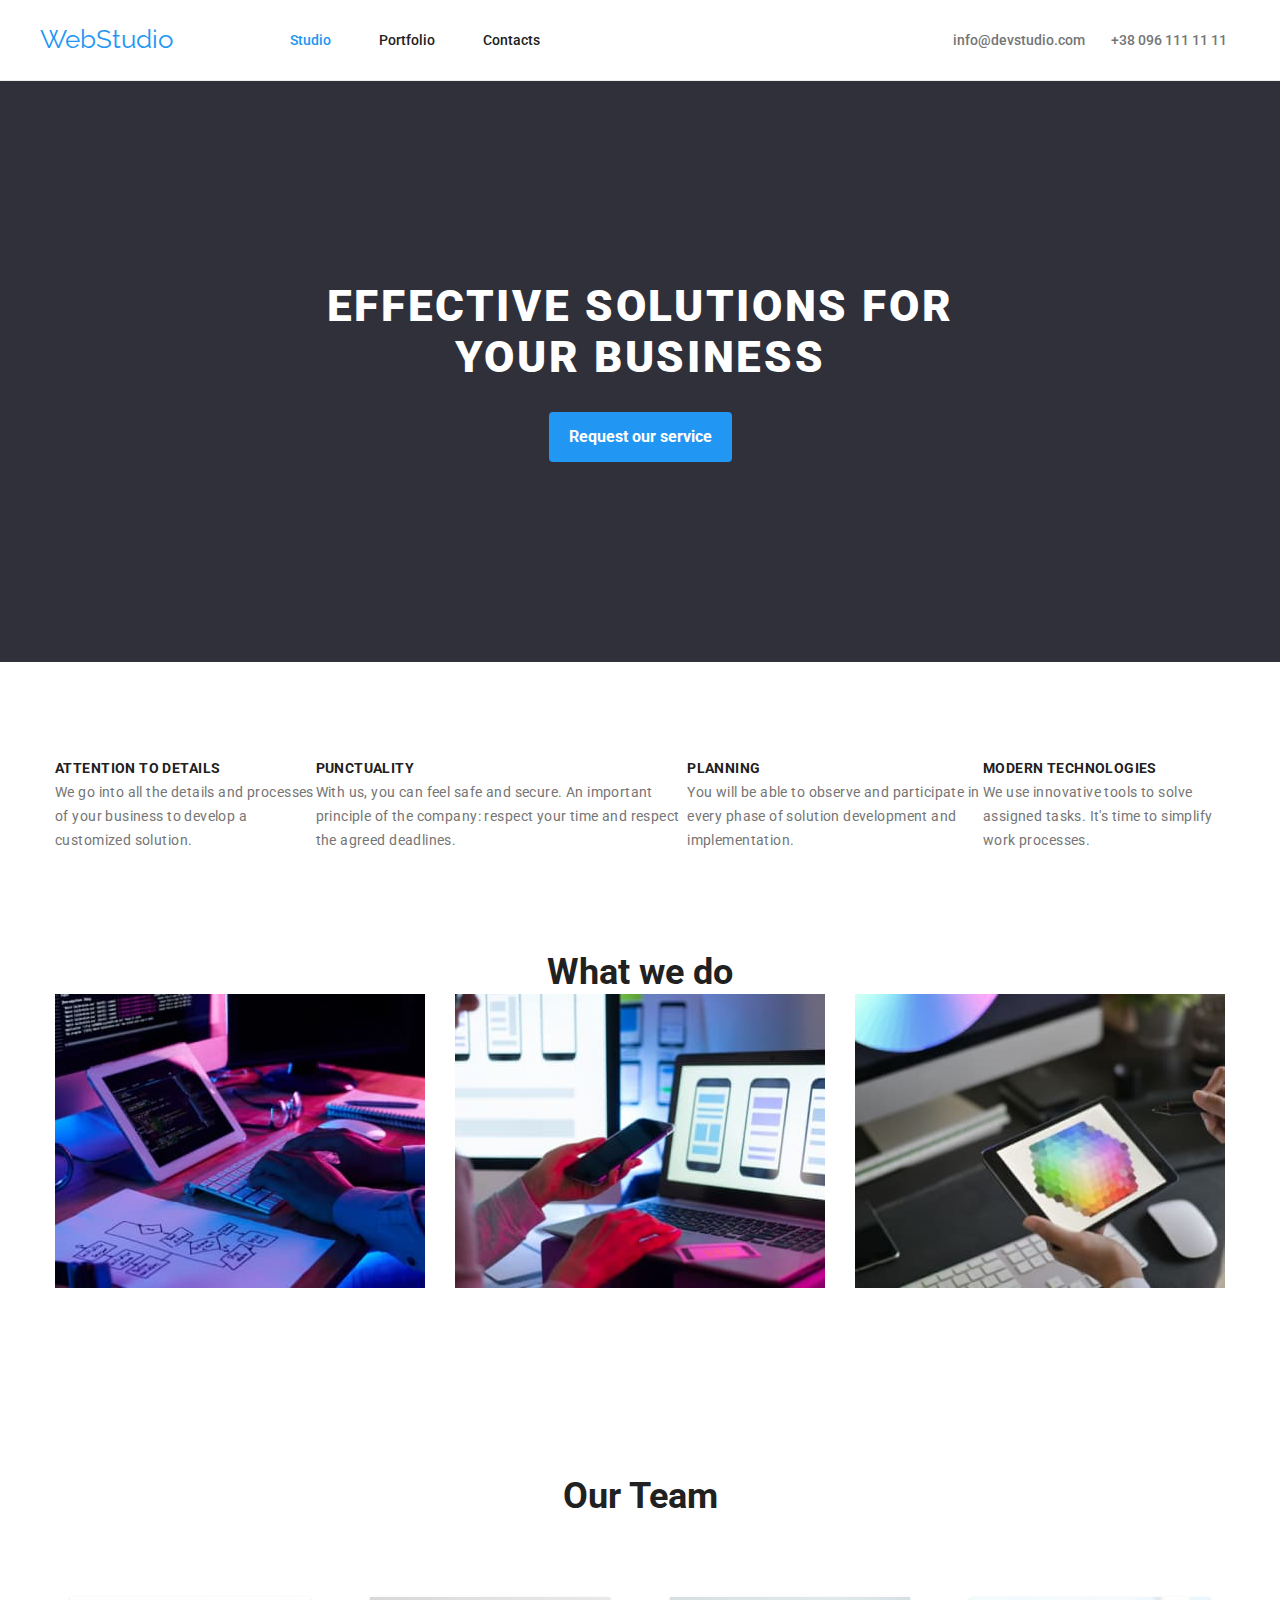
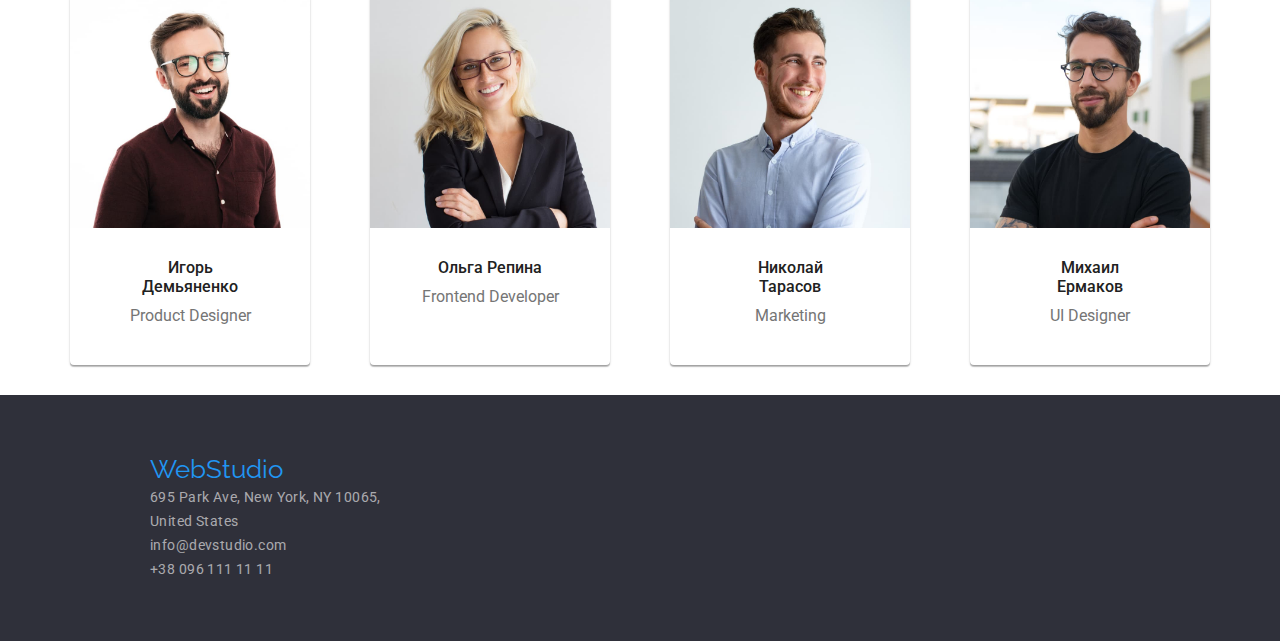
==== index.html @ 9c86bbfa "Homework 3" ====
<!DOCTYPE html>
<html lang="en">
  <head>
    <meta charset="UTF-8" />
    <meta
      name="description"
      content="WebStudio is a leading engineering company that specializes in making websites with up-to-date standards & technologies"
    />
    <meta
      name="keywords"
      content="WebStudio, Website, Developers, Create, Solutions, Web solutions, technology"
    />
    <meta name="viewport" content="width=device-width, initial-scale=1.0" />
    <link rel="preconnect" href="https://fonts.googleapis.com" />
    <link rel="preconnect" href="https://fonts.gstatic.com" crossorigin />
    <link
      href="https://fonts.googleapis.com/css2?family=Raleway:wght@700&family=Roboto:wght@400;500;700;900&display=swap"
      rel="stylesheet"
    />
    <link
      rel="stylesheet"
      href="https://cdnjs.cloudflare.com/ajax/libs/modern-normalize/1.0.0/modern-normalize.min.css"
    />
    <link href="css/style.css" rel="stylesheet" />
    <title>WebStudio</title>
  </head>
  <header class="header-line">
    <div class="header container">
      <nav class="navbar">
        <a href="index.html" class="logo link">WebStudio</a>
        <ul class="nav-list list">
          <li>
            <a href="#" class="nav-items current-link link">Studio</a>
          </li>
          <li>
            <a href="portfolio.html" class="nav-items link">Portfolio</a>
          </li>
          <li>
            <a href="#" class="nav-items link">Contacts</a>
          </li>
        </ul>
      </nav>
      <ul class="right-navbar list">
        <li>
          <a href="mailto:info@devstudio.com" class="contact-information link"
            >info@devstudio.com</a
          >
        </li>
        <li>
          <a href="tel:+380961111111" class="contact-information link"
            >+38 096 111 11 11</a
          >
        </li>
      </ul>
    </div>
  </header>
  <main>
    <section class="main-section">
      <div class="container">
        <h1 class="main-banner">
          EFFECTIVE SOLUTIONS FOR<br />
          YOUR BUSINESS
        </h1>
        <button type="button" id="request-service-button">
          Request our service
        </button>
      </div>
    </section>
    <section class="webstudio-selling-points">
      <div class="container">
        <ul class="list">
          <li>
            <h3>ATTENTION TO DETAILS</h3>
            <p>
              We go into all the details and processes of your business to
              develop a customized solution.
            </p>
          </li>
          <li>
            <h3>PUNCTUALITY</h3>
            <p>
              With us, you can feel safe and secure. An important principle of
              the company: respect your time and respect the agreed deadlines.
            </p>
          </li>
          <li>
            <h3>PLANNING</h3>
            <p>
              You will be able to observe and participate in every phase of
              solution development and implementation.
            </p>
          </li>
          <li>
            <h3>MODERN TECHNOLOGIES</h3>
            <p>
              We use innovative tools to solve assigned tasks. It's time to
              simplify work processes.
            </p>
          </li>
        </ul>
      </div>
    </section>
    <section>
      <div class="what-we-do container">
        <h2>What we do</h2>
        <ul class="images-section list">
          <li>
            <img
              src="./images/imglaptop-left.jpg"
              alt="image of someone at a desk typing on their tablet"
              width="370"
              height="294"
            />
          </li>
          <li>
            <img
              src="./images/imgPhone-middle.jpg"
              alt="image of someone using their phone infront of other screens"
              width="370"
              height="294"
            />
          </li>
          <li>
            <img
              src="./images/imgtablet-right.jpg"
              alt="image of someone using a tablet to pick colors"
              width="370"
              height="294"
            />
          </li>
        </ul>
      </div>
    </section>
    <section class="our-team">
      <div class="container">
        <h2 class="our-team-header">Our Team</h2>
        <ul class="list">
          <li class="member-card">
            <img
              src="./images/imgguy-with-rdj-glasses.jpg"
              alt="Igor Demyanenko's personal picture who is the product desinger"
              width="270"
              height="260"
            />
            <h3 class="member-name" lang="ru">Игорь Демьяненко</h3>
            <p class="member-role">Product Designer</p>
          </li>
          <li class="member-card">
            <img
              src="./images/imgbusiness-woman.jpg"
              alt="Olga Repina's picture who is the frontend developer"
              width="270"
              height="260"
            />
            <h3 class="member-name" lang="ru">Ольга Репина</h3>
            <p class="member-role">Frontend Developer</p>
          </li>
          <li class="member-card">
            <img
              src="./images/imgguy-without-glasses.jpg"
              alt="Nikolay Tarasov's picture who works in marketing"
              width="270"
              height="260"
            />
            <h3 class="member-name" lang="ru">Николай Тарасов</h3>
            <p class="member-role">Marketing</p>
          </li>
          <li class="member-card">
            <img
              src="./images/imgguy-with-smirk.jpg"
              alt="Михаил Ермаков's picture who is the UI Designer"
              width="270"
              height="260"
            />
            <h3 class="member-name" lang="ru">Михаил Ермаков</h3>
            <p class="member-role">UI Designer</p>
          </li>
        </ul>
      </div>
    </section>
  </main>
  <footer class="footer-style">
    <div class="address-column container">
      <a href="index.html" class="logo link">WebStudio</a>
      <address>
        <ul class="list">
          <li class="address-bar-items">
            <a href="#" class="link"
              >695 Park Ave, New York, NY 10065,<br />
              United States</a
            >
          </li>
          <li class="address-bar-items">
            <a href="mailto:info@devstudio.com" class="link"
              >info@devstudio.com</a
            >
          </li>
          <li class="address-bar-items">
            <a href="tel:+380961111111" class="link">+38 096 111 11 11</a>
          </li>
        </ul>
      </address>
    </div>
  </footer>
</html>

<!-- Pictures, Display inline and use class in slack, Table fix with flex start w/ container -->
---- css/style.css ----
:root {
  --blue: #2196f3;
  --black: #212121;
  --grey: #757575;
  --white: #ffffff;
  --dark-blue: #2f303a;
  --off-white: #f5f4fa;
  --card-border-white: #eeeeee;
  --border-bottom-grey: #ececec;
  --white-60percent: rgba(255, 255, 255, 0.6);
  --button-hover-blue: #188ce8;
}

body {
  font-family: "Roboto", sans-serif;
  margin: 0 auto;
}

h1,
h2,
h3,
h4,
h5,
h6,
p {
  margin: 0;
}
html {
  box-sizing: border-box;
}
*,
*::after,
*::before {
  box-sizing: inherit;
}
img {
  display: block;
  max-width: 100%;
  height: auto;
}
address {
  font-style: normal;
}
.link {
  text-decoration: none;
  color: inherit;
}
.list {
  list-style: none;
  padding: 0;
  margin: 0;
}

.container {
  width: 1200px;
  margin: 0 auto;
}

.header {
  display: flex;
  justify-content: space-between;
  align-items: center;
  height: 80px;
}

.header-line {
  border-bottom: 1px solid var(--border-bottom-grey);
}

.navbar {
  display: flex;
  justify-content: space-between;
  align-items: center;
  width: 500px;
}

a.current-link {
  color: var(--blue);
}

.nav-list {
  display: flex;
  justify-content: space-between;
  align-items: center;
  width: 50%;
}

.logo {
  font-family: "Raleway", sans-serif;
  font-size: 26px;
  color: var(--blue);
}

.right-navbar {
  width: 300px;
  display: flex;
  justify-content: space-around;
}

.nav-items {
  color: var(--black);
  font-size: 14px;
  font-weight: 500;
  transition-duration: 0.5s;
}

.contact-information {
  color: var(--grey);
  font-size: 14px;
  font-weight: 500;
  transition-duration: 0.5s;
}

.nav-items:hover,
.contact-information:hover {
  color: var(--blue);
}

.main-section {
  padding: 200px 0;
  background-color: var(--dark-blue);
  display: flex;
  flex-direction: column;
  justify-content: center;
  align-items: center;
  text-align: center; /** Centering The Button not sure if correct **/
}

.main-banner {
  color: var(--white);
  font-size: 44px;
  letter-spacing: 0.06em;
  font-weight: 900;
  padding-bottom: 30px;
}

.main-section button {
  color: var(--white);
  background-color: var(--blue);
  border-radius: 4px;
  border-style: none;
  padding: 10px 20px;
  line-height: 30px;
  font-weight: 700;
  font-size: 16px;
  cursor: pointer;
  transition: 200ms;
}

.main-section button:hover {
  background-color: var(--button-hover-blue);
}

.webstudio-selling-points {
  margin-bottom: 100px;
  margin-top: 94px;
  display: flex;
  justify-content: space-evenly;
}

.webstudio-selling-points div {
  width: 1170px;
}

.webstudio-selling-points ul {
  display: flex;
  flex-basis: calc((100%-90px) / 3);
}

.webstudio-selling-points h3 {
  color: var(--black);
  font-size: 14px;
  font-weight: 700;
  line-height: 24px;
  letter-spacing: 0.03em;
}

.webstudio-selling-points p {
  color: var(--grey);
  font-size: 14px;
  font-weight: 400;
  line-height: 24px;
  letter-spacing: 0.03em;
}

.what-we-do {
  display: flex;
  flex-direction: column;
  align-items: center;
  margin-bottom: 94px;
}

.what-we-do h2 {
  font-weight: 700;
  font-size: 36px;
  text-align: center;
  color: var(--black);
}

.images-section {
  display: flex;
  align-items: center;
}

.images-section li:not(:last-child) {
  margin-right: 30px;
}

image .our-team {
  width: 100%;
  background-color: var(--off-white);
  padding-bottom: 94px;
}

.our-team-header {
  padding-top: 94px;
  padding-bottom: 50px;
  color: var(--black);
  font-weight: 700;
  font-size: 36px;
  text-align: center;
}

.member-card {
  width: 270px;
  height: 368px;
  margin: 30px;
  background-color: var(--white);
  box-shadow: 0px 1px 3px rgba(0, 0, 0, 0.12), 0px 1px 1px rgba(0, 0, 0, 0.14),
    0px 2px 1px rgba(0, 0, 0, 0.2);
  border-radius: 0px 0px 4px 4px;
  text-align: center;
}

.member-name {
  font-weight: 500;
  color: var(--black);
  font-size: 16px;
  line-height: 19px;
  padding: 30px 60px 10px 60px;
}

.member-role {
  color: var(--grey);
  font-weight: 400;
  font-size: 16px;
  line-height: 19px;
}

.our-team ul {
  display: flex;
  justify-content: center;
}

.footer-style {
  background-color: var(--dark-blue);
  padding: 60px 0;
}

.address-column {
  margin-left: 150px;
}

.address-column ul {
  margin: 0;
  padding: 0;
}

.address-bar-items > a:hover {
  color: var(--white);
}

.address-bar-items > a {
  color: var(--white-60percent);
  font-size: 14px;
  line-height: 24px;
  letter-spacing: 0.03em;
  transition-duration: 0.5s;
}

.selector-menu-buttons {
  display: flex;
  flex-direction: row;
  justify-content: center;
  margin-bottom: 50px;
}
.selector-menu-buttons button {
  cursor: pointer;
  padding: 6px 26px;
  color: var(--black);
  background-color: var(--off-white);
  border-radius: 4px;
  border-style: hidden;
  margin: 0px 8px;
  transition: 200ms;
  font-weight: 500;
  font-size: 16px;
  line-height: 26px;
  font-family: "Roboto", sans-serif;
}
li > .filter-current {
  color: var(--white);
  background-color: var(--blue);
  box-shadow: 0px 3px 1px rgba(0, 0, 0, 0.1), 0px 1px 2px rgba(0, 0, 0, 0.08),
    0px 2px 2px rgba(0, 0, 0, 0.12);
}
.selector-menu-buttons button:hover {
  color: var(--white);
  background-color: var(--blue);
  box-shadow: 0px 3px 1px rgba(0, 0, 0, 0.1), 0px 1px 2px rgba(0, 0, 0, 0.08),
    0px 2px 2px rgba(0, 0, 0, 0.12);
}

.portfolio-showcase {
  margin-top: 94px;
}

.portfolio-showcase-pictures {
  display: flex;
  flex-direction: row;
  flex-wrap: wrap;
  margin-bottom: 50px;
  gap: 30px;
}

.portfolio-showcase-pictures li {
  cursor: pointer;
}

.project-wrapper > h3 {
  font-weight: 700;
  font-size: 18px;
  line-height: 36px;
  letter-spacing: 0.06em;
  color: var(--black);
}

.project-wrapper > p {
  font-weight: 400;
  font-size: 16px;
  line-height: 30px;
  letter-spacing: 0.03em;
  color: var(--grey);
}

.project-wrapper {
  padding: 20px 24px;
  border: 1px solid var(--card-border-white);
  border-top: none;
}
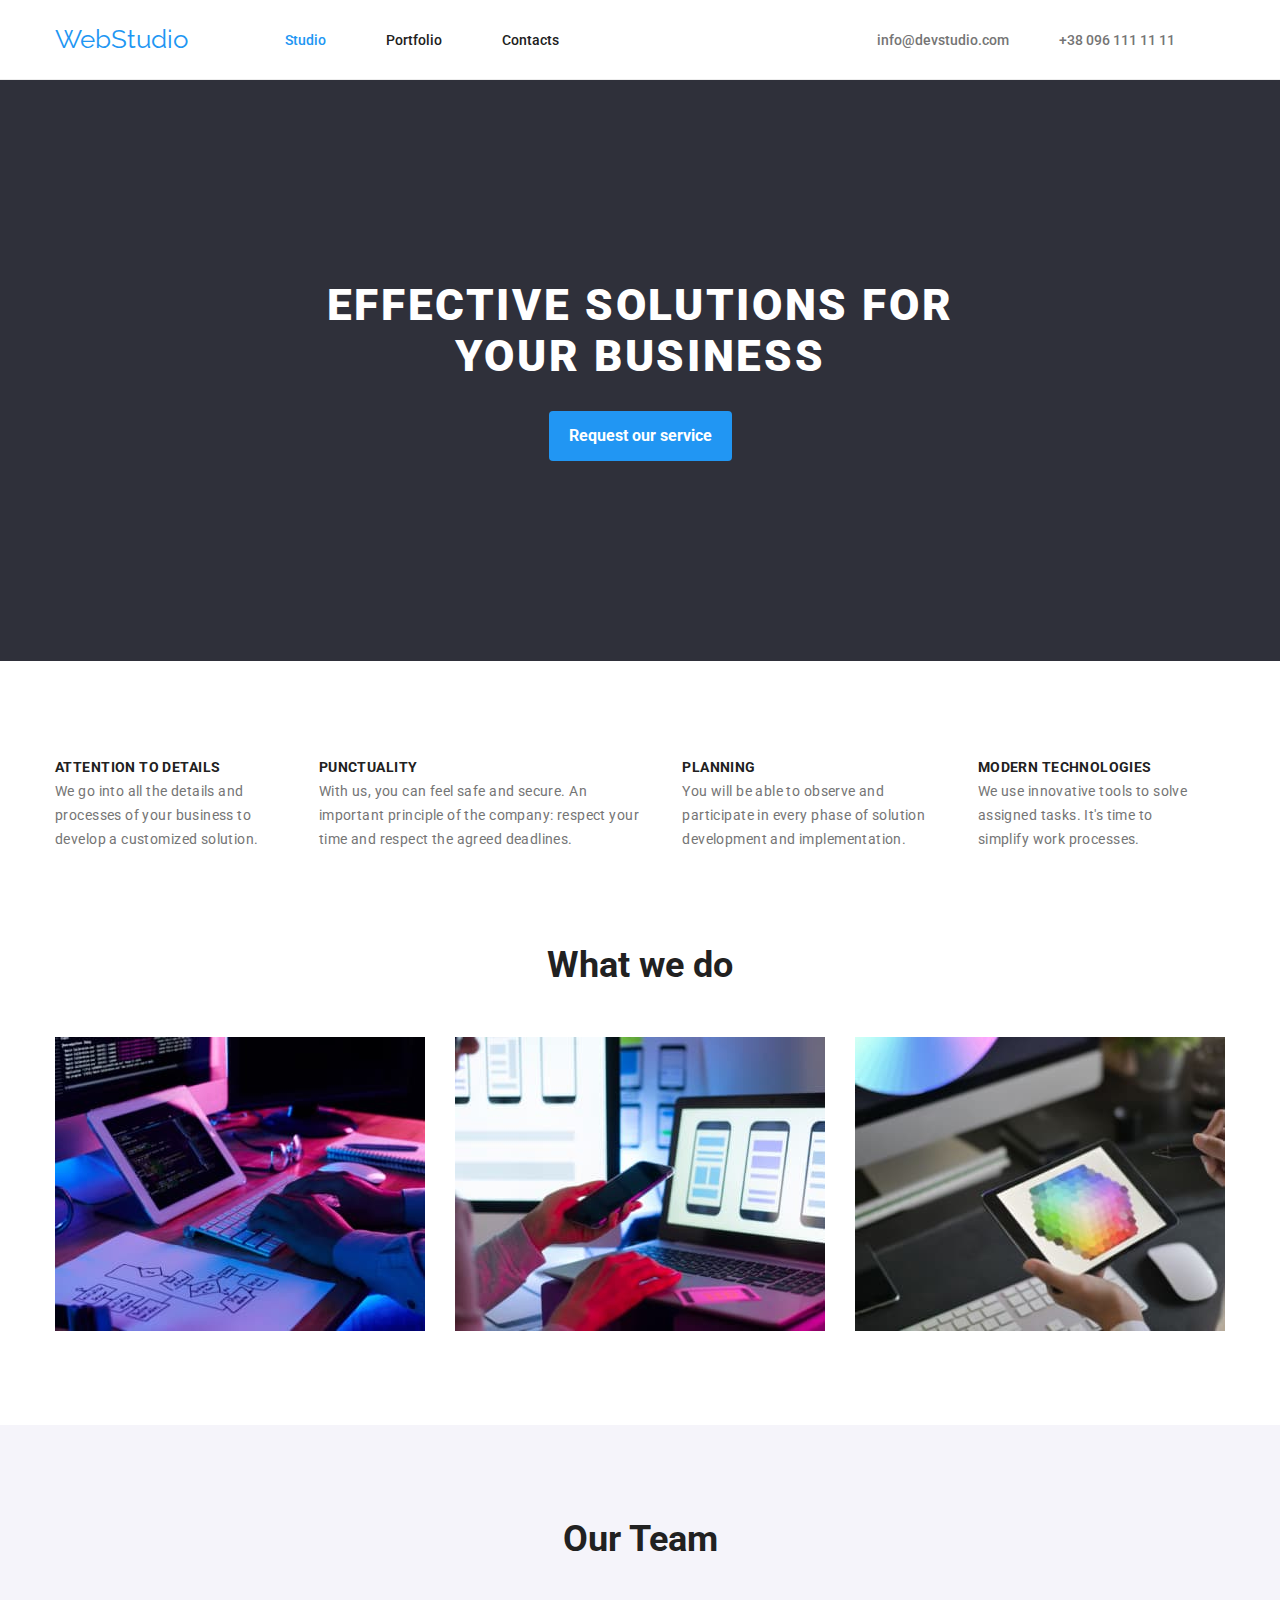
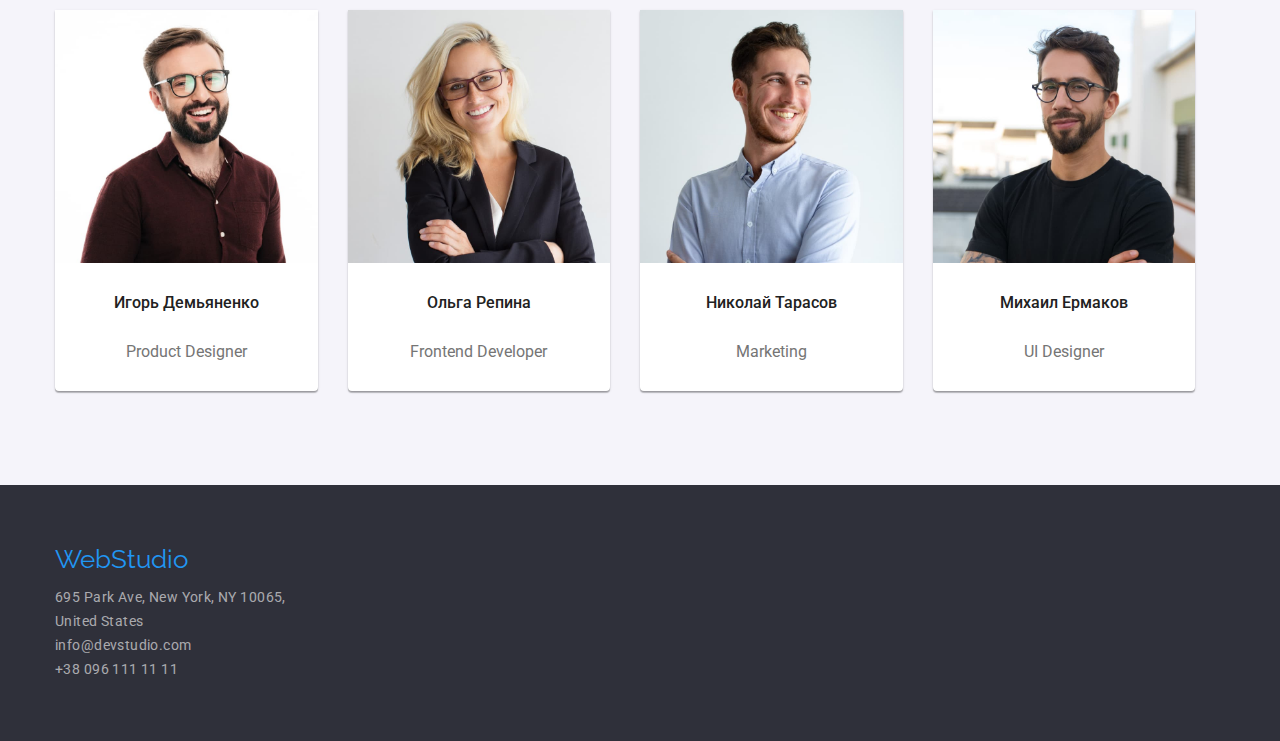
==== commit 6f2a9b87: "Made Requested Changes" ====
--- a/index.html
+++ b/index.html
@@ -29,24 +29,24 @@
       <nav class="navbar">
         <a href="index.html" class="logo link">WebStudio</a>
         <ul class="nav-list list">
-          <li>
+          <li class="nav-list-items">
             <a href="#" class="nav-items current-link link">Studio</a>
           </li>
-          <li>
+          <li class="nav-list-items">
             <a href="portfolio.html" class="nav-items link">Portfolio</a>
           </li>
-          <li>
+          <li class="nav-list-items">
             <a href="#" class="nav-items link">Contacts</a>
           </li>
         </ul>
       </nav>
-      <ul class="right-navbar list">
-        <li>
+      <ul class="navbar-contacts list">
+        <li class="navbar-contacts-items">
           <a href="mailto:info@devstudio.com" class="contact-information link"
             >info@devstudio.com</a
           >
         </li>
-        <li>
+        <li class="navbar-contacts-items">
           <a href="tel:+380961111111" class="contact-information link"
             >+38 096 111 11 11</a
           >
@@ -66,33 +66,33 @@
         </button>
       </div>
     </section>
-    <section class="webstudio-selling-points">
+    <section class="section">
       <div class="container">
-        <ul class="list">
-          <li>
-            <h3>ATTENTION TO DETAILS</h3>
-            <p>
+        <ul class="list benefits">
+          <li class="benefits-item">
+            <h3 class="benefits-title">ATTENTION TO DETAILS</h3>
+            <p class="benefits-description">
               We go into all the details and processes of your business to
               develop a customized solution.
             </p>
           </li>
-          <li>
-            <h3>PUNCTUALITY</h3>
-            <p>
+          <li class="benefits-item">
+            <h3 class="benefits-title">PUNCTUALITY</h3>
+            <p class="benefits-description">
               With us, you can feel safe and secure. An important principle of
               the company: respect your time and respect the agreed deadlines.
             </p>
           </li>
-          <li>
-            <h3>PLANNING</h3>
-            <p>
+          <li class="benefits-item">
+            <h3 class="benefits-title">PLANNING</h3>
+            <p class="benefits-description">
               You will be able to observe and participate in every phase of
               solution development and implementation.
             </p>
           </li>
-          <li>
-            <h3>MODERN TECHNOLOGIES</h3>
-            <p>
+          <li class="benefits-item">
+            <h3 class="benefits-title">MODERN TECHNOLOGIES</h3>
+            <p class="benefits-description">
               We use innovative tools to solve assigned tasks. It's time to
               simplify work processes.
             </p>
@@ -100,9 +100,9 @@
         </ul>
       </div>
     </section>
-    <section>
+    <section class="section section-no-top-padding">
       <div class="what-we-do container">
-        <h2>What we do</h2>
+        <h2 class="what-we-do-title">What we do</h2>
         <ul class="images-section list">
           <li>
             <img
@@ -131,16 +131,17 @@
         </ul>
       </div>
     </section>
-    <section class="our-team">
+    <section class="section section-team our-team">
       <div class="container">
         <h2 class="our-team-header">Our Team</h2>
-        <ul class="list">
+        <ul class="list our-team-cards">
           <li class="member-card">
             <img
               src="./images/imgguy-with-rdj-glasses.jpg"
               alt="Igor Demyanenko's personal picture who is the product desinger"
               width="270"
               height="260"
+              class="member-card-images"
             />
             <h3 class="member-name" lang="ru">Игорь Демьяненко</h3>
             <p class="member-role">Product Designer</p>
@@ -151,6 +152,7 @@
               alt="Olga Repina's picture who is the frontend developer"
               width="270"
               height="260"
+              class="member-card-images"
             />
             <h3 class="member-name" lang="ru">Ольга Репина</h3>
             <p class="member-role">Frontend Developer</p>
@@ -161,6 +163,7 @@
               alt="Nikolay Tarasov's picture who works in marketing"
               width="270"
               height="260"
+              class="member-card-images"
             />
             <h3 class="member-name" lang="ru">Николай Тарасов</h3>
             <p class="member-role">Marketing</p>
@@ -171,6 +174,7 @@
               alt="Михаил Ермаков's picture who is the UI Designer"
               width="270"
               height="260"
+              class="member-card-images"
             />
             <h3 class="member-name" lang="ru">Михаил Ермаков</h3>
             <p class="member-role">UI Designer</p>
@@ -180,8 +184,8 @@
     </section>
   </main>
   <footer class="footer-style">
-    <div class="address-column container">
-      <a href="index.html" class="logo link">WebStudio</a>
+    <div class="container">
+      <a href="index.html" class="logo link footer-logo">WebStudio</a>
       <address>
         <ul class="list">
           <li class="address-bar-items">
--- a/css/style.css
+++ b/css/style.css
@@ -54,13 +54,13 @@
 .container {
   width: 1200px;
   margin: 0 auto;
+  padding: 0 15px;
 }
 
 .header {
   display: flex;
   justify-content: space-between;
   align-items: center;
-  height: 80px;
 }
 
 .header-line {
@@ -71,7 +71,6 @@
   display: flex;
   justify-content: space-between;
   align-items: center;
-  width: 500px;
 }
 
 a.current-link {
@@ -82,7 +81,11 @@
   display: flex;
   justify-content: space-between;
   align-items: center;
-  width: 50%;
+  margin-left: 97px;
+}
+
+.nav-list-items {
+  margin-right: 60px;
 }
 
 .logo {
@@ -91,10 +94,12 @@
   color: var(--blue);
 }
 
-.right-navbar {
-  width: 300px;
-  display: flex;
-  justify-content: space-around;
+.navbar-contacts {
+  display: flex;
+}
+
+.navbar-contacts-items {
+  margin-right: 50px;
 }
 
 .nav-items {
@@ -102,6 +107,8 @@
   font-size: 14px;
   font-weight: 500;
   transition-duration: 0.5s;
+  display: block;
+  padding: 32px 0 31px 0;
 }
 
 .contact-information {
@@ -109,6 +116,8 @@
   font-size: 14px;
   font-weight: 500;
   transition-duration: 0.5s;
+  display: block;
+  padding: 32px 0 31px 0;
 }
 
 .nav-items:hover,
@@ -119,10 +128,6 @@
 .main-section {
   padding: 200px 0;
   background-color: var(--dark-blue);
-  display: flex;
-  flex-direction: column;
-  justify-content: center;
-  align-items: center;
   text-align: center; /** Centering The Button not sure if correct **/
 }
 
@@ -151,23 +156,28 @@
   background-color: var(--button-hover-blue);
 }
 
-.webstudio-selling-points {
-  margin-bottom: 100px;
-  margin-top: 94px;
-  display: flex;
-  justify-content: space-evenly;
-}
-
-.webstudio-selling-points div {
-  width: 1170px;
-}
-
-.webstudio-selling-points ul {
-  display: flex;
-  flex-basis: calc((100%-90px) / 3);
-}
-
-.webstudio-selling-points h3 {
+.section {
+  padding: 94px 0;
+}
+
+.section-no-top-padding {
+  padding-top: 0px;
+}
+
+.section-team {
+  background-color: var(--off-white);
+}
+
+.benefits {
+  display: flex;
+}
+
+.benefits-item {
+  margin-right: 30px;
+  flex-basis: calc((100%-120px) / 3);
+}
+
+.benefits-title {
   color: var(--black);
   font-size: 14px;
   font-weight: 700;
@@ -175,7 +185,7 @@
   letter-spacing: 0.03em;
 }
 
-.webstudio-selling-points p {
+.benefits-description {
   color: var(--grey);
   font-size: 14px;
   font-weight: 400;
@@ -186,15 +196,14 @@
 .what-we-do {
   display: flex;
   flex-direction: column;
-  align-items: center;
-  margin-bottom: 94px;
-}
-
-.what-we-do h2 {
+}
+
+.what-we-do-title {
   font-weight: 700;
   font-size: 36px;
   text-align: center;
   color: var(--black);
+  margin-bottom: 50px;
 }
 
 .images-section {
@@ -206,30 +215,32 @@
   margin-right: 30px;
 }
 
-image .our-team {
+.team-member-image {
   width: 100%;
   background-color: var(--off-white);
   padding-bottom: 94px;
 }
 
 .our-team-header {
-  padding-top: 94px;
-  padding-bottom: 50px;
-  color: var(--black);
+  color: var(--black);
+  margin-bottom: 50px;
   font-weight: 700;
   font-size: 36px;
   text-align: center;
 }
 
 .member-card {
-  width: 270px;
-  height: 368px;
-  margin: 30px;
   background-color: var(--white);
   box-shadow: 0px 1px 3px rgba(0, 0, 0, 0.12), 0px 1px 1px rgba(0, 0, 0, 0.14),
     0px 2px 1px rgba(0, 0, 0, 0.2);
   border-radius: 0px 0px 4px 4px;
   text-align: center;
+  padding-bottom: 30px;
+  margin-right: 30px;
+}
+
+.member-card-images {
+  margin-bottom: 30px;
 }
 
 .member-name {
@@ -237,7 +248,7 @@
   color: var(--black);
   font-size: 16px;
   line-height: 19px;
-  padding: 30px 60px 10px 60px;
+  margin-bottom: 30px;
 }
 
 .member-role {
@@ -247,7 +258,7 @@
   line-height: 19px;
 }
 
-.our-team ul {
+.our-team-cards {
   display: flex;
   justify-content: center;
 }
@@ -257,8 +268,9 @@
   padding: 60px 0;
 }
 
-.address-column {
-  margin-left: 150px;
+.footer-logo {
+  margin-bottom: 10px;
+  display: block;
 }
 
 .address-column ul {
@@ -278,20 +290,24 @@
   transition-duration: 0.5s;
 }
 
-.selector-menu-buttons {
+.filter-menu {
   display: flex;
   flex-direction: row;
   justify-content: center;
   margin-bottom: 50px;
 }
-.selector-menu-buttons button {
+
+.filter-menu-items {
+  margin-right: 8px;
+}
+
+.filter-menu-buttons {
   cursor: pointer;
   padding: 6px 26px;
   color: var(--black);
   background-color: var(--off-white);
   border-radius: 4px;
   border-style: hidden;
-  margin: 0px 8px;
   transition: 200ms;
   font-weight: 500;
   font-size: 16px;
@@ -311,23 +327,20 @@
     0px 2px 2px rgba(0, 0, 0, 0.12);
 }
 
-.portfolio-showcase {
-  margin-top: 94px;
-}
-
 .portfolio-showcase-pictures {
   display: flex;
   flex-direction: row;
   flex-wrap: wrap;
-  margin-bottom: 50px;
-  gap: 30px;
+  margin-top: -30px;
+  margin-left: -30px;
 }
 
 .portfolio-showcase-pictures li {
-  cursor: pointer;
-}
-
-.project-wrapper > h3 {
+  margin-top: 30px;
+  margin-left: 30px;
+}
+
+.project-wrapper-title {
   font-weight: 700;
   font-size: 18px;
   line-height: 36px;
@@ -335,7 +348,7 @@
   color: var(--black);
 }
 
-.project-wrapper > p {
+.project-wrapper-text {
   font-weight: 400;
   font-size: 16px;
   line-height: 30px;
